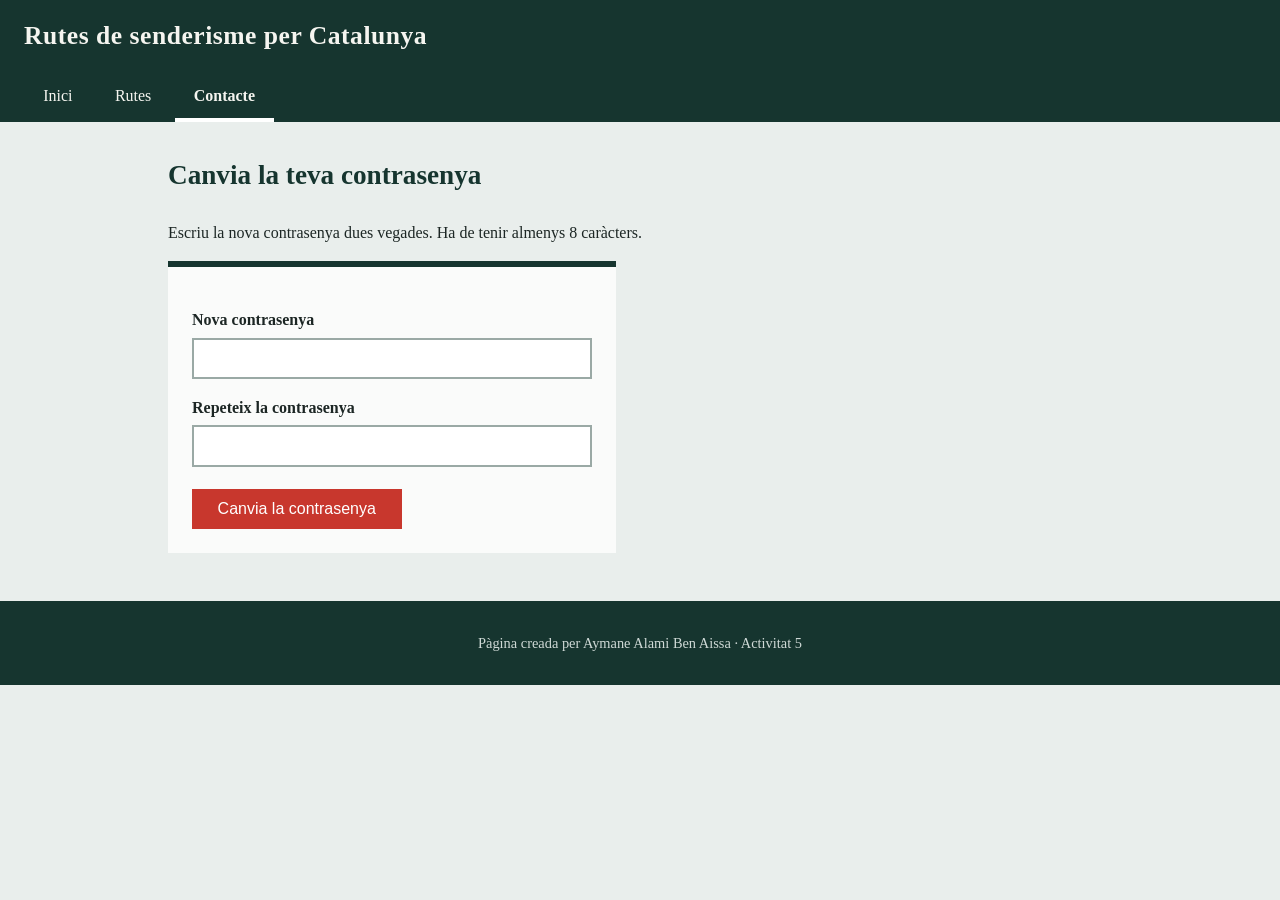
==== contacte.html @ ad852c8a "Add files via upload" ====
<!DOCTYPE html>
<html lang="ca">
<head>
  <meta charset="utf-8">
  <meta name="viewport" content="width=device-width, initial-scale=1">
  <title>Contacte i canvi de contrasenya | Rutes de senderisme per Catalunya</title>
  <meta name="description" content="Formulari per canviar la contrasenya amb comprovació de coincidència i longitud mínima.">
  <meta name="author" content="Aymane Alami Ben Aissa">
  <meta name="keywords" content="contrasenya, formulari, contacte, senderisme">
  <link rel="stylesheet" href="css/estils.css">

  <!-- Exercici 4: validació de contrasenya, codi dins del HEAD -->
  <script>
    function comprovarContrasenya() {
      var pass1 = document.getElementById("pass1").value;
      var pass2 = document.getElementById("pass2").value;

      if (pass1 !== pass2) {
        alert("Error: les dues contrasenyes no coincideixen.");
      } else if (pass1.length < 8) {
        alert("Error: la contrasenya ha de tenir un mínim de 8 caràcters.");
      } else {
        alert("S'ha canviat correctament la contrasenya");
      }
    }
  </script>
</head>
<body>
  <header>
    <div class="capcalera">
      <h1>Rutes de senderisme per Catalunya</h1>
    </div>
    <nav>
      <ul>
        <li><a href="index.html">Inici</a></li>
        <li><a href="rutes.html">Rutes</a></li>
        <li><a class="actiu" href="contacte.html">Contacte</a></li>
      </ul>
    </nav>
  </header>

  <main>
    <h2>Canvia la teva contrasenya</h2>
    <p>Escriu la nova contrasenya dues vegades. Ha de tenir almenys 8 caràcters.</p>

    <form onsubmit="return false;">
      <label for="pass1">Nova contrasenya</label>
      <input type="password" id="pass1" name="pass1">

      <label for="pass2">Repeteix la contrasenya</label>
      <input type="password" id="pass2" name="pass2">

      <button type="button" onclick="comprovarContrasenya()">Canvia la contrasenya</button>
    </form>
  </main>

  <footer>
    <p>Pàgina creada per Aymane Alami Ben Aissa · Activitat 5</p>
  </footer>
</body>
</html>
---- css/estils.css ----
/* Estils generals - Rutes de senderisme per Catalunya */
:root {
  --pi: #16352f;
  --pedra: #e9eeec;
  --paper: #fafbfa;
  --marca: #c8372d;
  --text: #1c2624;
}

* {
  box-sizing: border-box;
}

body {
  margin: 0;
  font-family: Georgia, "Times New Roman", serif;
  line-height: 1.6;
  color: var(--text);
  background: var(--pedra);
}

header {
  background: var(--pi);
  color: #f5f5f0;
  padding: 1rem 1.5rem 0;
}

.capcalera {
  display: flex;
  flex-wrap: wrap;
  align-items: center;
  justify-content: space-between;
  gap: 1rem;
}

.capcalera h1 {
  margin: 0;
  font-size: 1.6rem;
  letter-spacing: 0.02em;
}

#rellotge {
  font-family: "Courier New", monospace;
  font-size: 1.1rem;
  background: #0d211d;
  border-left: 6px solid var(--marca);
  padding: 0.3rem 0.8rem;
}

nav {
  margin-top: 1rem;
}

nav ul {
  list-style: none;
  margin: 0;
  padding: 0;
  display: flex;
  flex-wrap: wrap;
  gap: 0.25rem;
}

nav a {
  display: block;
  padding: 0.6rem 1.2rem;
  color: #f5f5f0;
  text-decoration: none;
  border-bottom: 4px solid transparent;
}

nav a:hover,
nav a:focus {
  border-bottom-color: var(--marca);
  background: #1f4a41;
}

nav a.actiu {
  border-bottom-color: #ffffff;
  font-weight: bold;
}

main {
  max-width: 62rem;
  margin: 0 auto;
  padding: 2rem 1.5rem 3rem;
}

h2 {
  color: var(--pi);
  font-size: 1.7rem;
  margin-top: 0;
}

footer {
  background: var(--pi);
  color: #cfd9d6;
  text-align: center;
  padding: 1rem;
  font-size: 0.9rem;
}

/* Seccions amb efecte hover (exercici 2) */
.seccio {
  background: var(--paper);
  color: var(--text);
  border-left: 8px solid var(--pi);
  padding: 1rem 1.4rem;
  margin-bottom: 1.2rem;
  cursor: pointer;
}

.seccio h3 {
  margin: 0;
}

.seccio .amagat {
  display: none;
  margin: 0.6rem 0 0;
}

.seccio.destacada {
  background: var(--pi);
  color: #ffffff;
  border-left-color: var(--marca);
}

/* Galeria (exercici 1) */
.galeria-miniatures {
  display: grid;
  grid-template-columns: repeat(3, 1fr);
  gap: 0.6rem;
  max-width: 32rem;
}

.galeria-miniatures img {
  width: 100%;
  height: auto;
  display: block;
  cursor: pointer;
  border: 3px solid transparent;
}

.galeria-miniatures img:hover,
.galeria-miniatures img.seleccionada {
  border-color: var(--marca);
}

.visor {
  margin: 1.5rem 0 0;
  background: var(--paper);
  padding: 0.8rem;
  max-width: 56rem;
}

.visor img {
  width: 100%;
  height: auto;
  display: block;
}

.visor figcaption {
  padding-top: 0.5rem;
  font-style: italic;
}

/* Formulari (exercici 4) */
form {
  background: var(--paper);
  padding: 1.5rem;
  max-width: 28rem;
  border-top: 6px solid var(--pi);
}

label {
  display: block;
  margin-top: 1rem;
  font-weight: bold;
}

input[type="password"] {
  width: 100%;
  padding: 0.6rem;
  font-size: 1rem;
  border: 2px solid #9aa9a5;
  margin-top: 0.3rem;
}

input[type="password"]:focus {
  outline: 3px solid var(--marca);
  border-color: var(--pi);
}

button {
  margin-top: 1.4rem;
  padding: 0.7rem 1.6rem;
  font-size: 1rem;
  background: var(--marca);
  color: #ffffff;
  border: none;
  cursor: pointer;
}

button:hover,
button:focus {
  background: #9f2a22;
}

@media (max-width: 600px) {
  .galeria-miniatures {
    grid-template-columns: repeat(2, 1fr);
  }
}
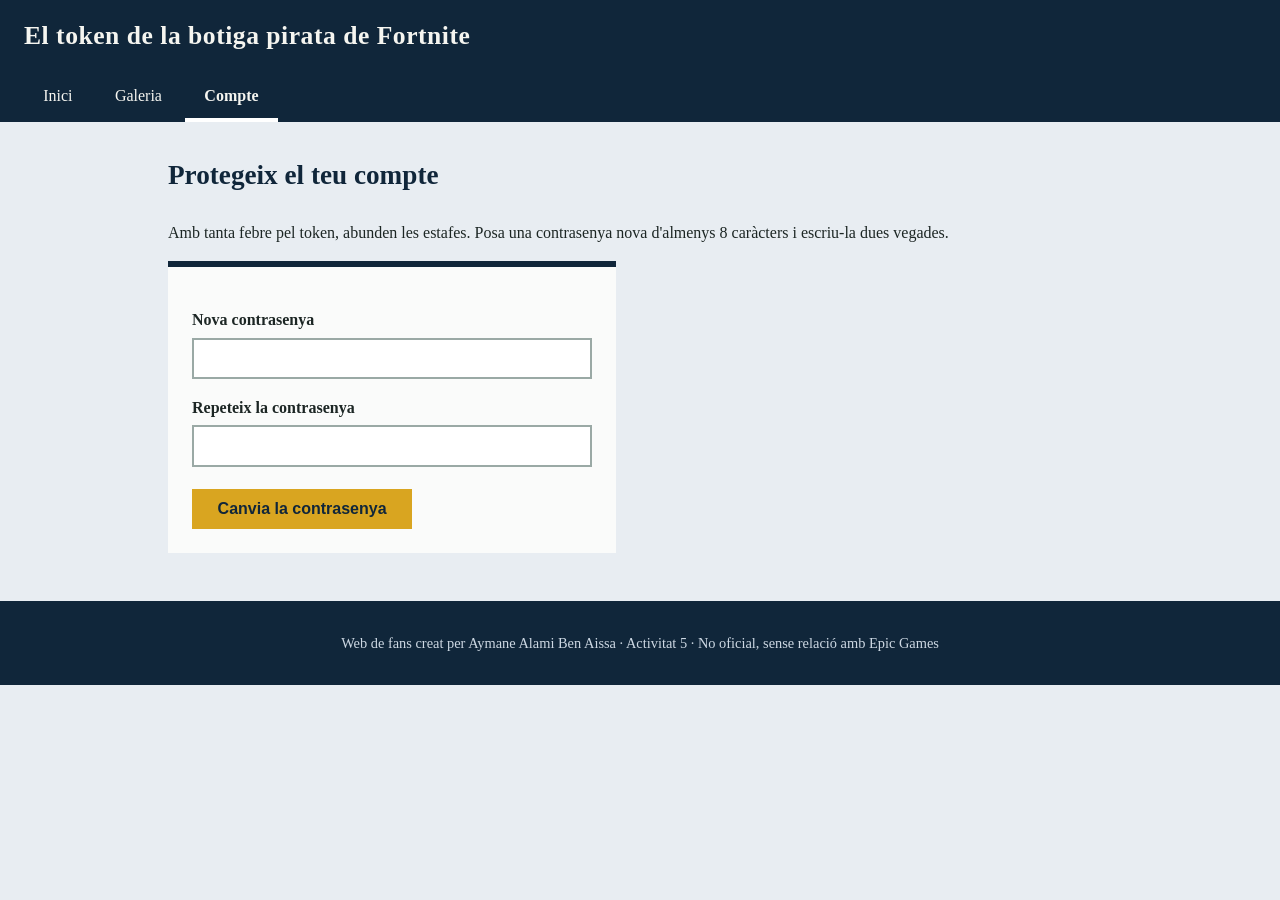
==== commit a137afae: "Add files via upload" ====
--- a/contacte.html
+++ b/contacte.html
@@ -3,10 +3,10 @@
 <head>
   <meta charset="utf-8">
   <meta name="viewport" content="width=device-width, initial-scale=1">
-  <title>Contacte i canvi de contrasenya | Rutes de senderisme per Catalunya</title>
-  <meta name="description" content="Formulari per canviar la contrasenya amb comprovació de coincidència i longitud mínima.">
+  <title>Protegeix el teu compte de Fortnite | Compte</title>
+  <meta name="description" content="Formulari per canviar la contrasenya amb comprovació de coincidència i longitud mínima, per protegir el compte davant d'estafes.">
   <meta name="author" content="Aymane Alami Ben Aissa">
-  <meta name="keywords" content="contrasenya, formulari, contacte, senderisme">
+  <meta name="keywords" content="Fortnite, contrasenya, compte segur, estafes, token">
   <link rel="stylesheet" href="css/estils.css">
 
   <!-- Exercici 4: validació de contrasenya, codi dins del HEAD -->
@@ -28,20 +28,20 @@
 <body>
   <header>
     <div class="capcalera">
-      <h1>Rutes de senderisme per Catalunya</h1>
+      <h1>El token de la botiga pirata de Fortnite</h1>
     </div>
     <nav>
       <ul>
-        <li><a href="index.html">Inici</a></li>
-        <li><a href="rutes.html">Rutes</a></li>
-        <li><a class="actiu" href="contacte.html">Contacte</a></li>
+        <li><a  href="index.html">Inici</a></li>
+        <li><a  href="galeria.html">Galeria</a></li>
+        <li><a class="actiu" href="contacte.html">Compte</a></li>
       </ul>
     </nav>
   </header>
 
   <main>
-    <h2>Canvia la teva contrasenya</h2>
-    <p>Escriu la nova contrasenya dues vegades. Ha de tenir almenys 8 caràcters.</p>
+    <h2>Protegeix el teu compte</h2>
+    <p>Amb tanta febre pel token, abunden les estafes. Posa una contrasenya nova d'almenys 8 caràcters i escriu-la dues vegades.</p>
 
     <form onsubmit="return false;">
       <label for="pass1">Nova contrasenya</label>
@@ -55,7 +55,7 @@
   </main>
 
   <footer>
-    <p>Pàgina creada per Aymane Alami Ben Aissa · Activitat 5</p>
+    <p>Web de fans creat per Aymane Alami Ben Aissa · Activitat 5 · No oficial, sense relació amb Epic Games</p>
   </footer>
 </body>
 </html>
--- a/css/estils.css
+++ b/css/estils.css
@@ -1,9 +1,9 @@
 /* Estils generals - Rutes de senderisme per Catalunya */
 :root {
-  --pi: #16352f;
-  --pedra: #e9eeec;
+  --pi: #10263a;
+  --pedra: #e8edf2;
   --paper: #fafbfa;
-  --marca: #c8372d;
+  --marca: #d9a520;
   --text: #1c2624;
 }
 
@@ -42,7 +42,7 @@
 #rellotge {
   font-family: "Courier New", monospace;
   font-size: 1.1rem;
-  background: #0d211d;
+  background: #091827;
   border-left: 6px solid var(--marca);
   padding: 0.3rem 0.8rem;
 }
@@ -71,7 +71,7 @@
 nav a:hover,
 nav a:focus {
   border-bottom-color: var(--marca);
-  background: #1f4a41;
+  background: #1b3d5c;
 }
 
 nav a.actiu {
@@ -93,7 +93,7 @@
 
 footer {
   background: var(--pi);
-  color: #cfd9d6;
+  color: #cdd8e3;
   text-align: center;
   padding: 1rem;
   font-size: 0.9rem;
@@ -128,13 +128,18 @@
 .galeria-miniatures {
   display: grid;
   grid-template-columns: repeat(3, 1fr);
-  gap: 0.6rem;
-  max-width: 32rem;
+  gap: 1rem;
+  max-width: 36rem;
+}
+
+.galeria-miniatures figure {
+  margin: 0;
 }
 
 .galeria-miniatures img {
   width: 100%;
-  height: auto;
+  aspect-ratio: 3 / 2;
+  object-fit: cover;
   display: block;
   cursor: pointer;
   border: 3px solid transparent;
@@ -143,6 +148,12 @@
 .galeria-miniatures img:hover,
 .galeria-miniatures img.seleccionada {
   border-color: var(--marca);
+}
+
+.galeria-miniatures figcaption {
+  font-size: 0.85rem;
+  text-align: center;
+  padding-top: 0.3rem;
 }
 
 .visor {
@@ -154,7 +165,8 @@
 
 .visor img {
   width: 100%;
-  height: auto;
+  aspect-ratio: 16 / 10;
+  object-fit: cover;
   display: block;
 }
 
@@ -195,14 +207,15 @@
   padding: 0.7rem 1.6rem;
   font-size: 1rem;
   background: var(--marca);
-  color: #ffffff;
+  color: #10263a;
+  font-weight: bold;
   border: none;
   cursor: pointer;
 }
 
 button:hover,
 button:focus {
-  background: #9f2a22;
+  background: #f0bd3a;
 }
 
 @media (max-width: 600px) {
